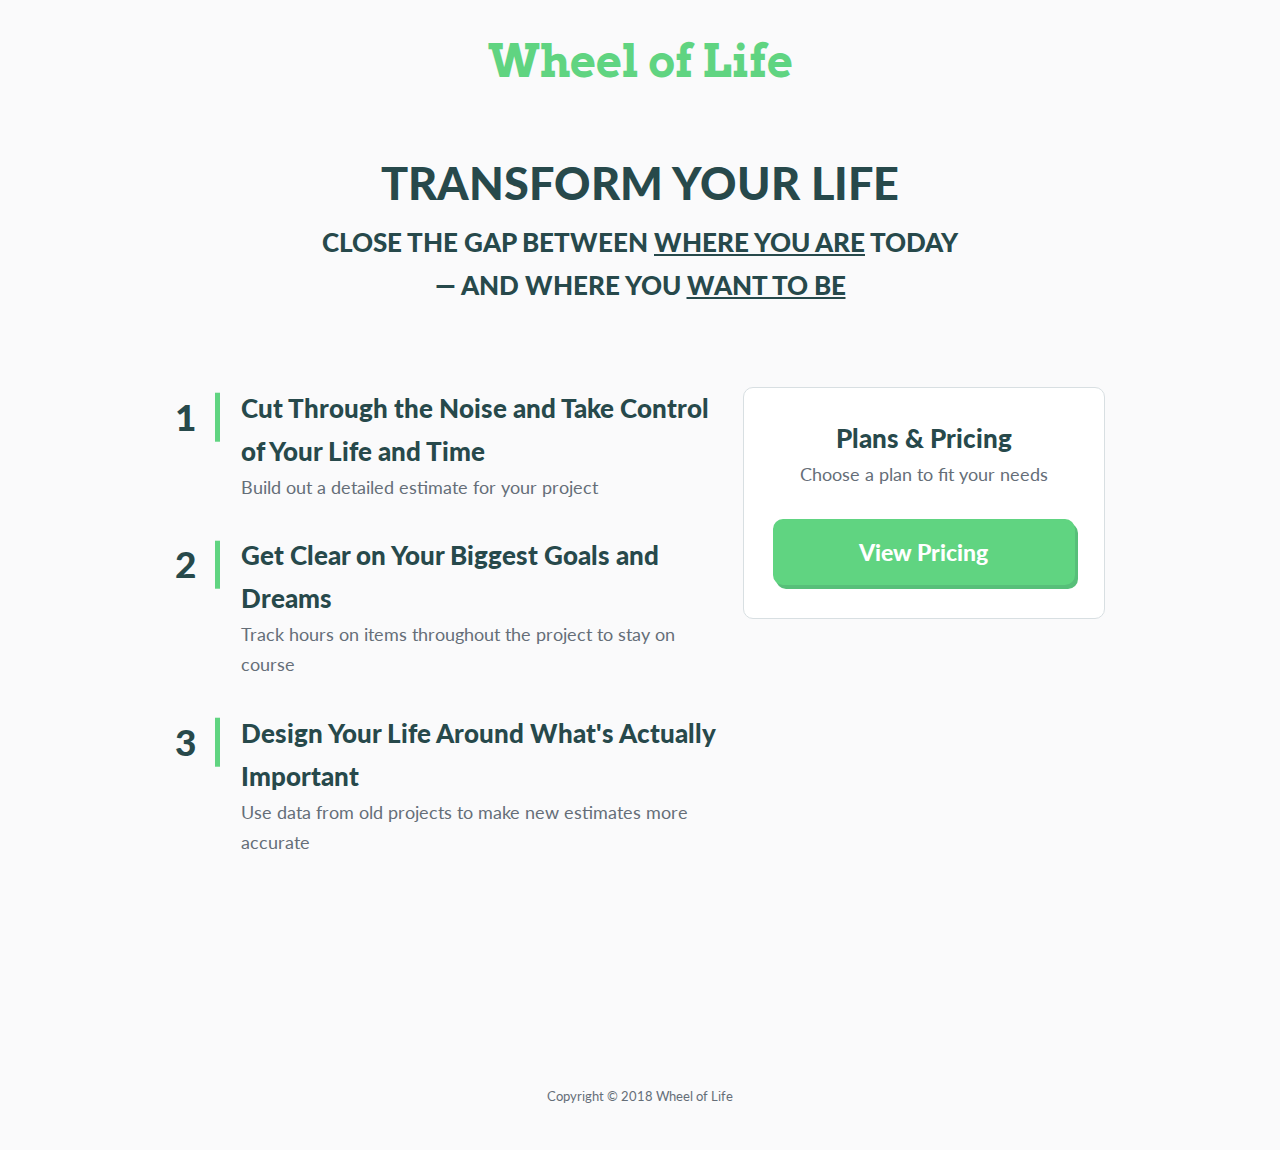
==== index.html @ 86a7bb22 "Init" ====
<!DOCTYPE html>
<html lang="en">
<head>

  <meta charset="utf-8" />
  <meta name="viewport" content="width=device-width,initial-scale=1.0">

  <title>Wheel of Life | Life Design</title>
  <meta name="description" content="Deliver software projects on time and under budget">
  <meta name="keywords" content="estimates, scoping, projects, project tracking">

  <link rel="stylesheet" type="text/css" href="assets/css/main.css" media="screen" />
  <link rel="stylesheet" type="text/css" href="assets/css/flexboxgrid.min.css" media="screen" />

  <!-- Hotjar Tracking Code for http://getalbatross.com/ -->
  <script>
      (function(h,o,t,j,a,r){
          h.hj=h.hj||function(){(h.hj.q=h.hj.q||[]).push(arguments)};
          h._hjSettings={hjid:584216,hjsv:5};
          a=o.getElementsByTagName('head')[0];
          r=o.createElement('script');r.async=1;
          r.src=t+h._hjSettings.hjid+j+h._hjSettings.hjsv;
          a.appendChild(r);
      })(window,document,'//static.hotjar.com/c/hotjar-','.js?sv=');
  </script>

  <script>
    (function(i,s,o,g,r,a,m){i['GoogleAnalyticsObject']=r;i[r]=i[r]||function(){
    (i[r].q=i[r].q||[]).push(arguments)},i[r].l=1*new Date();a=s.createElement(o),
    m=s.getElementsByTagName(o)[0];a.async=1;a.src=g;m.parentNode.insertBefore(a,m)
    })(window,document,'script','https://www.google-analytics.com/analytics.js','ga');

    ga('create', 'UA-50604120-3', 'auto');
    ga('send', 'pageview');

  </script>

</head>
<body>

  <header class="header cf" role="banner">
    <a href="index.html"><h1>Wheel of Life</h1></a>
  </header>

  <main class="main" role="main">
    <div class="row center-xs hero">
      <div class="col-sm-12 col-lg-9">
        <h1>
          TRANSFORM YOUR LIFE
        </h1>
        <h2>
          CLOSE THE GAP BETWEEN <u>WHERE YOU ARE</u> TODAY </br>
          — AND WHERE YOU <u>WANT TO BE</u>
        </h2>
      </div>
    </div>
    <div class="row">
      <div class="col-xs-12 col-sm-6 col-md-offset-1">
        <div class="numbered-list">
          <div class="list-item">
            <div class="number">1</div>
            <div class="text">
              <h2>Cut Through the Noise and Take Control of Your Life and Time</h2>
              <p>Build out a detailed estimate for your project</p>
            </div>
          </div>
          <div class="list-item">
            <div class="number">2</div>
            <div class="text">
              <h2>Get Clear on Your Biggest Goals and Dreams</h2>
              <p>Track hours on items throughout the project to stay on course</p>
            </div>
          </div>
          <div class="list-item">
            <div class="number">3</div>
            <div class="text">
              <h2>Design Your Life Around What's Actually Important</h2>
              <p>Use data from old projects to make new estimates more accurate</p>
            </div>
          </div>
        </div>
      </div>

      <div class="col-xs-12 col-sm-4">
        <div class="pricing-container margin-top">
          <h2>Plans & Pricing</h2>
          <p>Choose a plan to fit your needs<p>
          <a href="pricing.html"><button>View Pricing</button></a>
        </div>
      </div>
    </div>
  </main>

  <footer class="container">
    <p>Copyright © 2018 Wheel of Life</p>
  </footer>
</body>
</html>
---- assets/css/main.css ----
@import "https://fonts.googleapis.com/css?family=Lato:400,400i,900";
@import "https://fonts.googleapis.com/css?family=Arvo";
html {
  box-sizing: border-box;
  -webkit-font-smoothing: antialiased;
  -webkit-text-shadow: rgba(255, 255, 255, 0.01) 0 0 1px; }

*, *::before, *::after {
  box-sizing: inherit; }

body {
  background: #FAFAFB;
  color: #27494B;
  font-size: 18px;
  padding: 1rem; }

.header {
  border-bottom: none;
  margin: 0; }

hr {
  border-top: 1px solid #FAFAFB;
  border-left: none; }

body {
  line-height: 1.65;
  color: #27494B;
  font-family: "Lato", "Helvetica", sans-serif;
  font-size: 18px;
  font-style: normal; }

h1, h2, h3, h4, h5, h6 {
  color: #27494B;
  font-weight: 900;
  margin: 0; }

h1 {
  font-size: 2.5em; }

h2 {
  font-size: 1.45em; }

p {
  line-height: 1.65;
  color: #656E78;
  font-family: "Lato", "Helvetica", sans-serif;
  font-size: 1em;
  margin: 0; }
  p.bold {
    font-weight: 900; }
  p.grey {
    color: #D8DFE2;
    font-style: italic; }

a {
  color: #60D481;
  font-weight: 900;
  text-decoration: none; }

label {
  color: #D8DFE2;
  font-family: "Lato", "Helvetica", sans-serif;
  font-size: .65em; }

@media screen and (max-width: 900px) {
  h1 {
    font-size: 1.75em; } }
.base-margin-class, .margin-top, .margin-top-big, .margin-bottom, .margin-bottom-big, .padding-top, .padding-top-big, .padding-bottom, .padding-bottom-big, .padding-left-big {
  position: relative;
  display: block;
  width: 100%;
  overflow: hidden; }

.margin-top {
  margin-top: 1rem; }

.margin-top-big {
  margin-top: 2rem; }

.margin-bottom {
  margin-bottom: 1rem; }

.margin-bottom-big {
  margin-bottom: 2rem; }

.padding-top {
  padding-top: 1rem; }

.padding-top-big {
  padding-top: 2rem; }

.padding-bottom {
  padding-bottom: 1rem; }

.padding-bottom-big {
  padding-bottom: 2rem; }

.padding-left-big {
  padding-left: 2rem; }

.pull-left {
  float: left; }

.pull-right {
  float: right; }

.inline {
  display: inline; }

.jam-logo {
  margin: auto;
  position: relative;
  display: block;
  width: 25rem;
  height: 5rem;
  background-image: url("../../assets/images/jam-logo.svg");
  background-repeat: no-repeat;
  background-size: contain; }

@media (max-width: 900px) {
  .jam-logo {
    width: 20rem;
    height: 3rem; } }
button, [type='button'], [type='reset'], [type='submit'] {
  position: relative;
  box-shadow: 3px 4px 0 #57bf79;
  border-radius: 10px;
  border-width: 0;
  margin: 0;
  top: -3px;
  padding: 1rem 2rem;
  background-color: #60D481;
  color: #ffffff;
  font-family: "Lato", "Helvetica", sans-serif;
  font-size: 1.45rem;
  font-weight: 900;
  transition: 0.3s ease-in-out;
  outline: none;
  width: 100%;
  border: 3px solid #60D481; }
  button:hover, [type='button']:hover, [type='reset']:hover, [type='submit']:hover {
    cursor: pointer; }

[type='color'], [type='date'], [type='datetime'], [type='datetime-local'], [type='email'], [type='month'], [type='number'], [type='password'], [type='search'], [type='tel'], [type='text'], [type='time'], [type='url'], [type='week'], input:not([type]), textarea {
  outline: none;
  padding: 1rem;
  width: 100%;
  height: auto;
  border-radius: 8px;
  font-size: 1.25em;
  transition: 0.3s ease-in-out; }

.header {
  text-align: center; }
  .header h1 {
    color: #60D481;
    display: inline-block;
    font-family: "Arvo", sans-serif;
    font-weight: 900; }

.container {
  margin: 0 auto;
  max-width: 70rem; }

.row {
  padding: 1rem 0; }
  .row.hero {
    padding: 3rem 0; }

.main {
  margin: 0 auto;
  max-width: 70rem;
  padding: 0 0 10em 0; }

@media screen and (max-width: 900px) {
  .row.hero {
    padding: 1.5rem 0; } }
footer {
  padding: 1em 0;
  text-align: center; }
  footer p {
    font-size: 0.7em; }

.numbered-list .list-item {
  padding: 1rem 0; }
  .numbered-list .list-item .number {
    display: inline-block;
    font-size: 2.3rem;
    font-weight: 900;
    position: relative;
    width: 45px;
    vertical-align: top; }
    .numbered-list .list-item .number::after {
      content: '';
      background: #60D481;
      height: 80%;
      position: absolute;
      right: 0;
      top: 50%;
      transform: translateY(-50%);
      width: 5px; }
  .numbered-list .list-item .text {
    display: inline-block;
    padding: 0 0 0 1rem;
    width: calc(100% - 50px); }

.pricing-container {
  background: #ffffff;
  border: 1px solid #D8DFE2;
  border-radius: 10px;
  padding: 1.65em;
  text-align: center; }
  .pricing-container h1 {
    font-size: 5em;
    line-height: 7rem; }
    .pricing-container h1.custom {
      font-size: 3em; }
  .pricing-container button, .pricing-container [type='button'], .pricing-container [type='reset'], .pricing-container [type='submit'] {
    margin: 2rem 0 0 0; }

.signup-form [type='color'], .signup-form [type='date'], .signup-form [type='datetime'], .signup-form [type='datetime-local'], .signup-form [type='email'], .signup-form [type='month'], .signup-form [type='number'], .signup-form [type='password'], .signup-form [type='search'], .signup-form [type='tel'], .signup-form [type='text'], .signup-form [type='time'], .signup-form [type='url'], .signup-form [type='week'], .signup-form input:not([type]), .signup-form textarea {
  margin-right: 1em; }
.signup-form button, .signup-form [type='button'], .signup-form [type='reset'], .signup-form [type='submit'] {
  width: auto; }
.signup-form #mc_embed_signup_scroll {
  display: flex; }

@media screen and (max-width: 900px) {
  .signup-form #mc_embed_signup_scroll {
    display: flex;
    flex-wrap: wrap; }
    .signup-form #mc_embed_signup_scroll button, .signup-form #mc_embed_signup_scroll [type='button'], .signup-form #mc_embed_signup_scroll [type='reset'], .signup-form #mc_embed_signup_scroll [type='submit'] {
      margin-top: 1em; } }

/*# sourceMappingURL=main.css.map */
---- assets/css/flexboxgrid.min.css ----
.container,.container-fluid{margin-right:auto;margin-left:auto}.container-fluid{padding-right:2rem;padding-left:2rem}.row{box-sizing:border-box;display:-webkit-box;display:-ms-flexbox;display:flex;-webkit-box-flex:0;-ms-flex:0 1 auto;flex:0 1 auto;-webkit-box-orient:horizontal;-webkit-box-direction:normal;-ms-flex-direction:row;flex-direction:row;-ms-flex-wrap:wrap;flex-wrap:wrap;margin-right:-.5rem;margin-left:-.5rem}.row.reverse{-webkit-box-orient:horizontal;-webkit-box-direction:reverse;-ms-flex-direction:row-reverse;flex-direction:row-reverse}.col.reverse{-webkit-box-orient:vertical;-webkit-box-direction:reverse;-ms-flex-direction:column-reverse;flex-direction:column-reverse}.col-xs,.col-xs-1,.col-xs-10,.col-xs-11,.col-xs-12,.col-xs-2,.col-xs-3,.col-xs-4,.col-xs-5,.col-xs-6,.col-xs-7,.col-xs-8,.col-xs-9,.col-xs-offset-0,.col-xs-offset-1,.col-xs-offset-10,.col-xs-offset-11,.col-xs-offset-12,.col-xs-offset-2,.col-xs-offset-3,.col-xs-offset-4,.col-xs-offset-5,.col-xs-offset-6,.col-xs-offset-7,.col-xs-offset-8,.col-xs-offset-9{box-sizing:border-box;-webkit-box-flex:0;-ms-flex:0 0 auto;flex:0 0 auto;padding-right:.5rem;padding-left:.5rem}.col-xs{-webkit-box-flex:1;-ms-flex-positive:1;flex-grow:1;-ms-flex-preferred-size:0;flex-basis:0;max-width:100%}.col-xs-1{-ms-flex-preferred-size:8.33333333%;flex-basis:8.33333333%;max-width:8.33333333%}.col-xs-2{-ms-flex-preferred-size:16.66666667%;flex-basis:16.66666667%;max-width:16.66666667%}.col-xs-3{-ms-flex-preferred-size:25%;flex-basis:25%;max-width:25%}.col-xs-4{-ms-flex-preferred-size:33.33333333%;flex-basis:33.33333333%;max-width:33.33333333%}.col-xs-5{-ms-flex-preferred-size:41.66666667%;flex-basis:41.66666667%;max-width:41.66666667%}.col-xs-6{-ms-flex-preferred-size:50%;flex-basis:50%;max-width:50%}.col-xs-7{-ms-flex-preferred-size:58.33333333%;flex-basis:58.33333333%;max-width:58.33333333%}.col-xs-8{-ms-flex-preferred-size:66.66666667%;flex-basis:66.66666667%;max-width:66.66666667%}.col-xs-9{-ms-flex-preferred-size:75%;flex-basis:75%;max-width:75%}.col-xs-10{-ms-flex-preferred-size:83.33333333%;flex-basis:83.33333333%;max-width:83.33333333%}.col-xs-11{-ms-flex-preferred-size:91.66666667%;flex-basis:91.66666667%;max-width:91.66666667%}.col-xs-12{-ms-flex-preferred-size:100%;flex-basis:100%;max-width:100%}.col-xs-offset-0{margin-left:0}.col-xs-offset-1{margin-left:8.33333333%}.col-xs-offset-2{margin-left:16.66666667%}.col-xs-offset-3{margin-left:25%}.col-xs-offset-4{margin-left:33.33333333%}.col-xs-offset-5{margin-left:41.66666667%}.col-xs-offset-6{margin-left:50%}.col-xs-offset-7{margin-left:58.33333333%}.col-xs-offset-8{margin-left:66.66666667%}.col-xs-offset-9{margin-left:75%}.col-xs-offset-10{margin-left:83.33333333%}.col-xs-offset-11{margin-left:91.66666667%}.start-xs{-webkit-box-pack:start;-ms-flex-pack:start;justify-content:flex-start;text-align:start}.center-xs{-webkit-box-pack:center;-ms-flex-pack:center;justify-content:center;text-align:center}.end-xs{-webkit-box-pack:end;-ms-flex-pack:end;justify-content:flex-end;text-align:end}.top-xs{-webkit-box-align:start;-ms-flex-align:start;align-items:flex-start}.middle-xs{-webkit-box-align:center;-ms-flex-align:center;align-items:center}.bottom-xs{-webkit-box-align:end;-ms-flex-align:end;align-items:flex-end}.around-xs{-ms-flex-pack:distribute;justify-content:space-around}.between-xs{-webkit-box-pack:justify;-ms-flex-pack:justify;justify-content:space-between}.first-xs{-webkit-box-ordinal-group:0;-ms-flex-order:-1;order:-1}.last-xs{-webkit-box-ordinal-group:2;-ms-flex-order:1;order:1}@media only screen and (min-width:48em){.container{width:49rem}.col-sm,.col-sm-1,.col-sm-10,.col-sm-11,.col-sm-12,.col-sm-2,.col-sm-3,.col-sm-4,.col-sm-5,.col-sm-6,.col-sm-7,.col-sm-8,.col-sm-9,.col-sm-offset-0,.col-sm-offset-1,.col-sm-offset-10,.col-sm-offset-11,.col-sm-offset-12,.col-sm-offset-2,.col-sm-offset-3,.col-sm-offset-4,.col-sm-offset-5,.col-sm-offset-6,.col-sm-offset-7,.col-sm-offset-8,.col-sm-offset-9{box-sizing:border-box;-webkit-box-flex:0;-ms-flex:0 0 auto;flex:0 0 auto;padding-right:.5rem;padding-left:.5rem}.col-sm{-webkit-box-flex:1;-ms-flex-positive:1;flex-grow:1;-ms-flex-preferred-size:0;flex-basis:0;max-width:100%}.col-sm-1{-ms-flex-preferred-size:8.33333333%;flex-basis:8.33333333%;max-width:8.33333333%}.col-sm-2{-ms-flex-preferred-size:16.66666667%;flex-basis:16.66666667%;max-width:16.66666667%}.col-sm-3{-ms-flex-preferred-size:25%;flex-basis:25%;max-width:25%}.col-sm-4{-ms-flex-preferred-size:33.33333333%;flex-basis:33.33333333%;max-width:33.33333333%}.col-sm-5{-ms-flex-preferred-size:41.66666667%;flex-basis:41.66666667%;max-width:41.66666667%}.col-sm-6{-ms-flex-preferred-size:50%;flex-basis:50%;max-width:50%}.col-sm-7{-ms-flex-preferred-size:58.33333333%;flex-basis:58.33333333%;max-width:58.33333333%}.col-sm-8{-ms-flex-preferred-size:66.66666667%;flex-basis:66.66666667%;max-width:66.66666667%}.col-sm-9{-ms-flex-preferred-size:75%;flex-basis:75%;max-width:75%}.col-sm-10{-ms-flex-preferred-size:83.33333333%;flex-basis:83.33333333%;max-width:83.33333333%}.col-sm-11{-ms-flex-preferred-size:91.66666667%;flex-basis:91.66666667%;max-width:91.66666667%}.col-sm-12{-ms-flex-preferred-size:100%;flex-basis:100%;max-width:100%}.col-sm-offset-0{margin-left:0}.col-sm-offset-1{margin-left:8.33333333%}.col-sm-offset-2{margin-left:16.66666667%}.col-sm-offset-3{margin-left:25%}.col-sm-offset-4{margin-left:33.33333333%}.col-sm-offset-5{margin-left:41.66666667%}.col-sm-offset-6{margin-left:50%}.col-sm-offset-7{margin-left:58.33333333%}.col-sm-offset-8{margin-left:66.66666667%}.col-sm-offset-9{margin-left:75%}.col-sm-offset-10{margin-left:83.33333333%}.col-sm-offset-11{margin-left:91.66666667%}.start-sm{-webkit-box-pack:start;-ms-flex-pack:start;justify-content:flex-start;text-align:start}.center-sm{-webkit-box-pack:center;-ms-flex-pack:center;justify-content:center;text-align:center}.end-sm{-webkit-box-pack:end;-ms-flex-pack:end;justify-content:flex-end;text-align:end}.top-sm{-webkit-box-align:start;-ms-flex-align:start;align-items:flex-start}.middle-sm{-webkit-box-align:center;-ms-flex-align:center;align-items:center}.bottom-sm{-webkit-box-align:end;-ms-flex-align:end;align-items:flex-end}.around-sm{-ms-flex-pack:distribute;justify-content:space-around}.between-sm{-webkit-box-pack:justify;-ms-flex-pack:justify;justify-content:space-between}.first-sm{-webkit-box-ordinal-group:0;-ms-flex-order:-1;order:-1}.last-sm{-webkit-box-ordinal-group:2;-ms-flex-order:1;order:1}}@media only screen and (min-width:64em){.container{width:65rem}.col-md,.col-md-1,.col-md-10,.col-md-11,.col-md-12,.col-md-2,.col-md-3,.col-md-4,.col-md-5,.col-md-6,.col-md-7,.col-md-8,.col-md-9,.col-md-offset-0,.col-md-offset-1,.col-md-offset-10,.col-md-offset-11,.col-md-offset-12,.col-md-offset-2,.col-md-offset-3,.col-md-offset-4,.col-md-offset-5,.col-md-offset-6,.col-md-offset-7,.col-md-offset-8,.col-md-offset-9{box-sizing:border-box;-webkit-box-flex:0;-ms-flex:0 0 auto;flex:0 0 auto;padding-right:.5rem;padding-left:.5rem}.col-md{-webkit-box-flex:1;-ms-flex-positive:1;flex-grow:1;-ms-flex-preferred-size:0;flex-basis:0;max-width:100%}.col-md-1{-ms-flex-preferred-size:8.33333333%;flex-basis:8.33333333%;max-width:8.33333333%}.col-md-2{-ms-flex-preferred-size:16.66666667%;flex-basis:16.66666667%;max-width:16.66666667%}.col-md-3{-ms-flex-preferred-size:25%;flex-basis:25%;max-width:25%}.col-md-4{-ms-flex-preferred-size:33.33333333%;flex-basis:33.33333333%;max-width:33.33333333%}.col-md-5{-ms-flex-preferred-size:41.66666667%;flex-basis:41.66666667%;max-width:41.66666667%}.col-md-6{-ms-flex-preferred-size:50%;flex-basis:50%;max-width:50%}.col-md-7{-ms-flex-preferred-size:58.33333333%;flex-basis:58.33333333%;max-width:58.33333333%}.col-md-8{-ms-flex-preferred-size:66.66666667%;flex-basis:66.66666667%;max-width:66.66666667%}.col-md-9{-ms-flex-preferred-size:75%;flex-basis:75%;max-width:75%}.col-md-10{-ms-flex-preferred-size:83.33333333%;flex-basis:83.33333333%;max-width:83.33333333%}.col-md-11{-ms-flex-preferred-size:91.66666667%;flex-basis:91.66666667%;max-width:91.66666667%}.col-md-12{-ms-flex-preferred-size:100%;flex-basis:100%;max-width:100%}.col-md-offset-0{margin-left:0}.col-md-offset-1{margin-left:8.33333333%}.col-md-offset-2{margin-left:16.66666667%}.col-md-offset-3{margin-left:25%}.col-md-offset-4{margin-left:33.33333333%}.col-md-offset-5{margin-left:41.66666667%}.col-md-offset-6{margin-left:50%}.col-md-offset-7{margin-left:58.33333333%}.col-md-offset-8{margin-left:66.66666667%}.col-md-offset-9{margin-left:75%}.col-md-offset-10{margin-left:83.33333333%}.col-md-offset-11{margin-left:91.66666667%}.start-md{-webkit-box-pack:start;-ms-flex-pack:start;justify-content:flex-start;text-align:start}.center-md{-webkit-box-pack:center;-ms-flex-pack:center;justify-content:center;text-align:center}.end-md{-webkit-box-pack:end;-ms-flex-pack:end;justify-content:flex-end;text-align:end}.top-md{-webkit-box-align:start;-ms-flex-align:start;align-items:flex-start}.middle-md{-webkit-box-align:center;-ms-flex-align:center;align-items:center}.bottom-md{-webkit-box-align:end;-ms-flex-align:end;align-items:flex-end}.around-md{-ms-flex-pack:distribute;justify-content:space-around}.between-md{-webkit-box-pack:justify;-ms-flex-pack:justify;justify-content:space-between}.first-md{-webkit-box-ordinal-group:0;-ms-flex-order:-1;order:-1}.last-md{-webkit-box-ordinal-group:2;-ms-flex-order:1;order:1}}@media only screen and (min-width:75em){.container{width:76rem}.col-lg,.col-lg-1,.col-lg-10,.col-lg-11,.col-lg-12,.col-lg-2,.col-lg-3,.col-lg-4,.col-lg-5,.col-lg-6,.col-lg-7,.col-lg-8,.col-lg-9,.col-lg-offset-0,.col-lg-offset-1,.col-lg-offset-10,.col-lg-offset-11,.col-lg-offset-12,.col-lg-offset-2,.col-lg-offset-3,.col-lg-offset-4,.col-lg-offset-5,.col-lg-offset-6,.col-lg-offset-7,.col-lg-offset-8,.col-lg-offset-9{box-sizing:border-box;-webkit-box-flex:0;-ms-flex:0 0 auto;flex:0 0 auto;padding-right:.5rem;padding-left:.5rem}.col-lg{-webkit-box-flex:1;-ms-flex-positive:1;flex-grow:1;-ms-flex-preferred-size:0;flex-basis:0;max-width:100%}.col-lg-1{-ms-flex-preferred-size:8.33333333%;flex-basis:8.33333333%;max-width:8.33333333%}.col-lg-2{-ms-flex-preferred-size:16.66666667%;flex-basis:16.66666667%;max-width:16.66666667%}.col-lg-3{-ms-flex-preferred-size:25%;flex-basis:25%;max-width:25%}.col-lg-4{-ms-flex-preferred-size:33.33333333%;flex-basis:33.33333333%;max-width:33.33333333%}.col-lg-5{-ms-flex-preferred-size:41.66666667%;flex-basis:41.66666667%;max-width:41.66666667%}.col-lg-6{-ms-flex-preferred-size:50%;flex-basis:50%;max-width:50%}.col-lg-7{-ms-flex-preferred-size:58.33333333%;flex-basis:58.33333333%;max-width:58.33333333%}.col-lg-8{-ms-flex-preferred-size:66.66666667%;flex-basis:66.66666667%;max-width:66.66666667%}.col-lg-9{-ms-flex-preferred-size:75%;flex-basis:75%;max-width:75%}.col-lg-10{-ms-flex-preferred-size:83.33333333%;flex-basis:83.33333333%;max-width:83.33333333%}.col-lg-11{-ms-flex-preferred-size:91.66666667%;flex-basis:91.66666667%;max-width:91.66666667%}.col-lg-12{-ms-flex-preferred-size:100%;flex-basis:100%;max-width:100%}.col-lg-offset-0{margin-left:0}.col-lg-offset-1{margin-left:8.33333333%}.col-lg-offset-2{margin-left:16.66666667%}.col-lg-offset-3{margin-left:25%}.col-lg-offset-4{margin-left:33.33333333%}.col-lg-offset-5{margin-left:41.66666667%}.col-lg-offset-6{margin-left:50%}.col-lg-offset-7{margin-left:58.33333333%}.col-lg-offset-8{margin-left:66.66666667%}.col-lg-offset-9{margin-left:75%}.col-lg-offset-10{margin-left:83.33333333%}.col-lg-offset-11{margin-left:91.66666667%}.start-lg{-webkit-box-pack:start;-ms-flex-pack:start;justify-content:flex-start;text-align:start}.center-lg{-webkit-box-pack:center;-ms-flex-pack:center;justify-content:center;text-align:center}.end-lg{-webkit-box-pack:end;-ms-flex-pack:end;justify-content:flex-end;text-align:end}.top-lg{-webkit-box-align:start;-ms-flex-align:start;align-items:flex-start}.middle-lg{-webkit-box-align:center;-ms-flex-align:center;align-items:center}.bottom-lg{-webkit-box-align:end;-ms-flex-align:end;align-items:flex-end}.around-lg{-ms-flex-pack:distribute;justify-content:space-around}.between-lg{-webkit-box-pack:justify;-ms-flex-pack:justify;justify-content:space-between}.first-lg{-webkit-box-ordinal-group:0;-ms-flex-order:-1;order:-1}.last-lg{-webkit-box-ordinal-group:2;-ms-flex-order:1;order:1}}
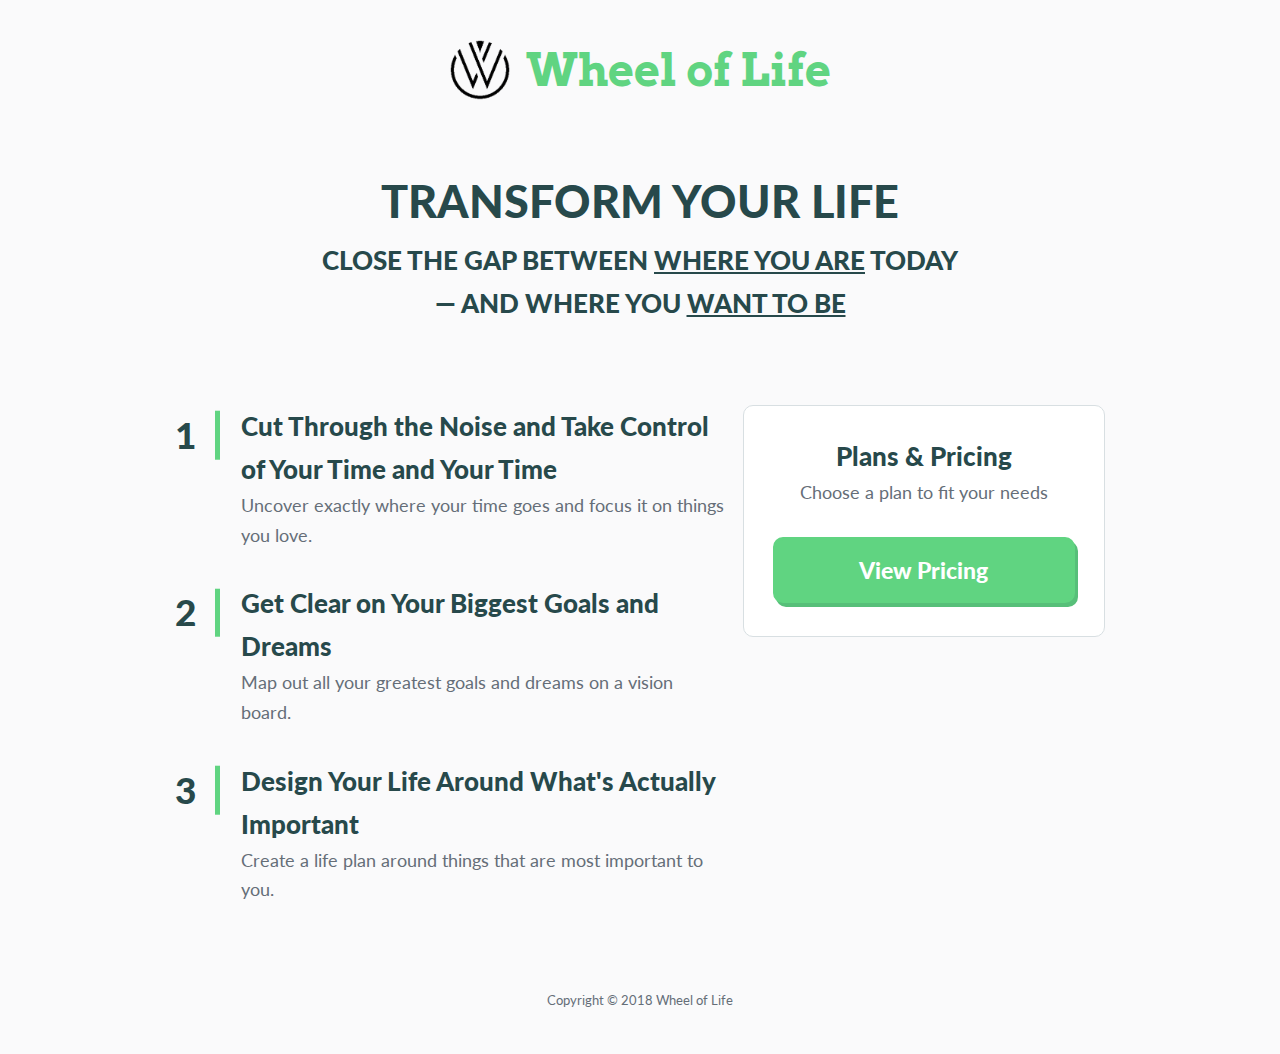
==== commit 5f03ad2d: "Add logo and update copy" ====
--- a/index.html
+++ b/index.html
@@ -39,7 +39,14 @@
 <body>
 
   <header class="header cf" role="banner">
-    <a href="index.html"><h1>Wheel of Life</h1></a>
+    <a
+      style="display: flex; align-items: center;"
+      href="index.html">
+      <img style="width: 60px; margin: 16px; margin-left: auto;" src="wheel_of_life_logo.png"/>
+      <h1 style="margin-right: auto;">
+        Wheel of Life
+      </h1>
+    </a>
   </header>
 
   <main class="main" role="main">
@@ -60,22 +67,22 @@
           <div class="list-item">
             <div class="number">1</div>
             <div class="text">
-              <h2>Cut Through the Noise and Take Control of Your Life and Time</h2>
-              <p>Build out a detailed estimate for your project</p>
+              <h2>Cut Through the Noise and Take Control of Your Time and Your Time</h2>
+              <p>Uncover exactly where your time goes and focus it on things you love.</p>
             </div>
           </div>
           <div class="list-item">
             <div class="number">2</div>
             <div class="text">
               <h2>Get Clear on Your Biggest Goals and Dreams</h2>
-              <p>Track hours on items throughout the project to stay on course</p>
+              <p>Map out all your greatest goals and dreams on a vision board.</p>
             </div>
           </div>
           <div class="list-item">
             <div class="number">3</div>
             <div class="text">
               <h2>Design Your Life Around What's Actually Important</h2>
-              <p>Use data from old projects to make new estimates more accurate</p>
+              <p>Create a life plan around things that are most important to you.</p>
             </div>
           </div>
         </div>
--- a/assets/css/main.css
+++ b/assets/css/main.css
@@ -170,7 +170,7 @@
 .main {
   margin: 0 auto;
   max-width: 70rem;
-  padding: 0 0 10em 0; }
+  padding: 0 0 2em 0; }
 
 @media screen and (max-width: 900px) {
   .row.hero {
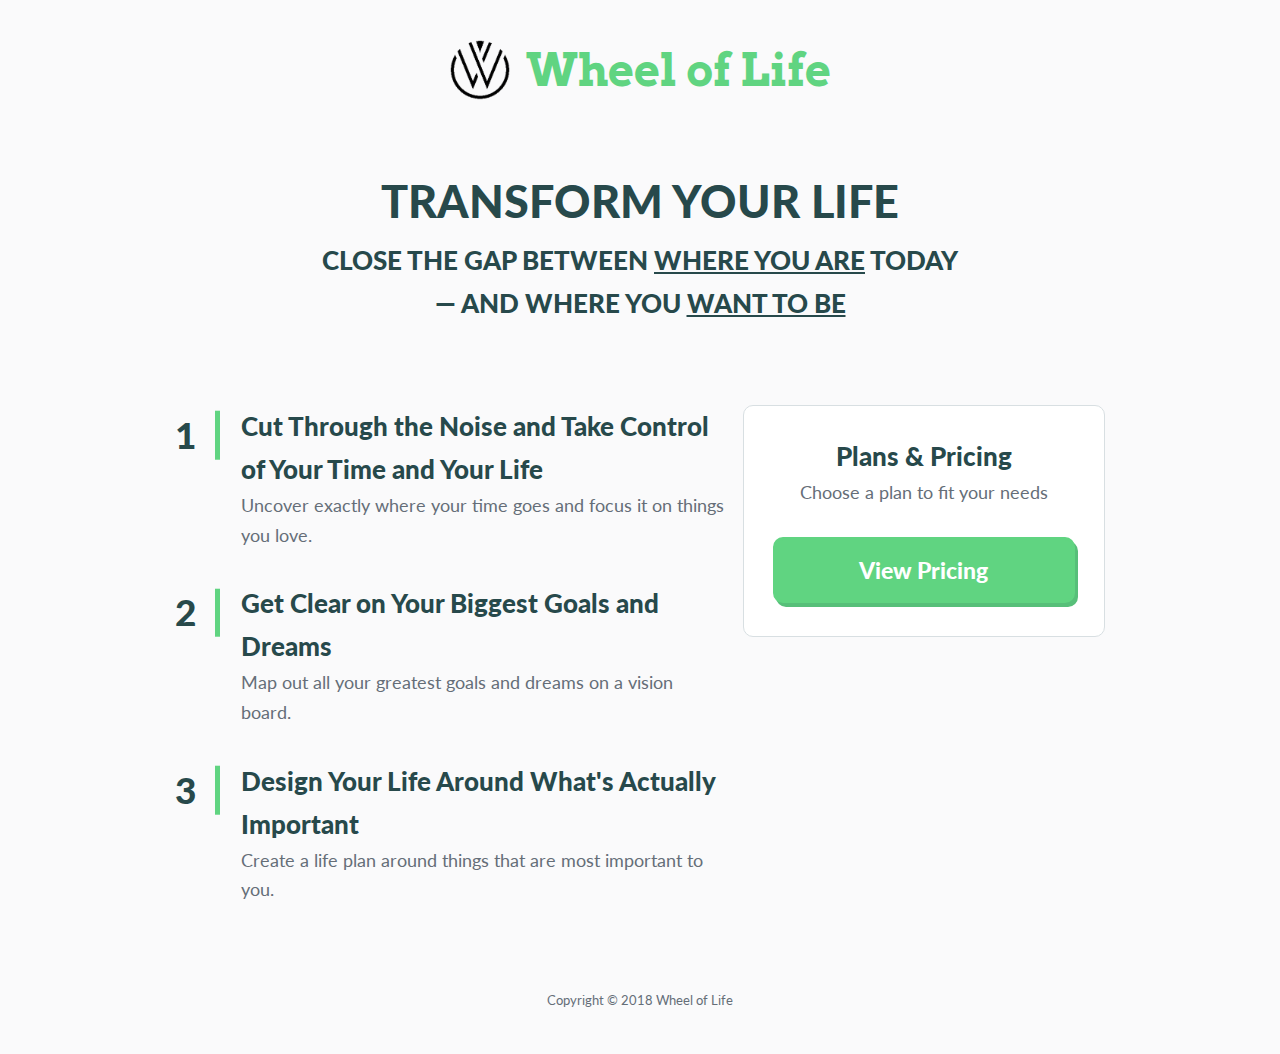
==== commit a4835f30: "Synch all pages" ====
--- a/index.html
+++ b/index.html
@@ -67,7 +67,7 @@
           <div class="list-item">
             <div class="number">1</div>
             <div class="text">
-              <h2>Cut Through the Noise and Take Control of Your Time and Your Time</h2>
+              <h2>Cut Through the Noise and Take Control of Your Time and Your Life</h2>
               <p>Uncover exactly where your time goes and focus it on things you love.</p>
             </div>
           </div>
